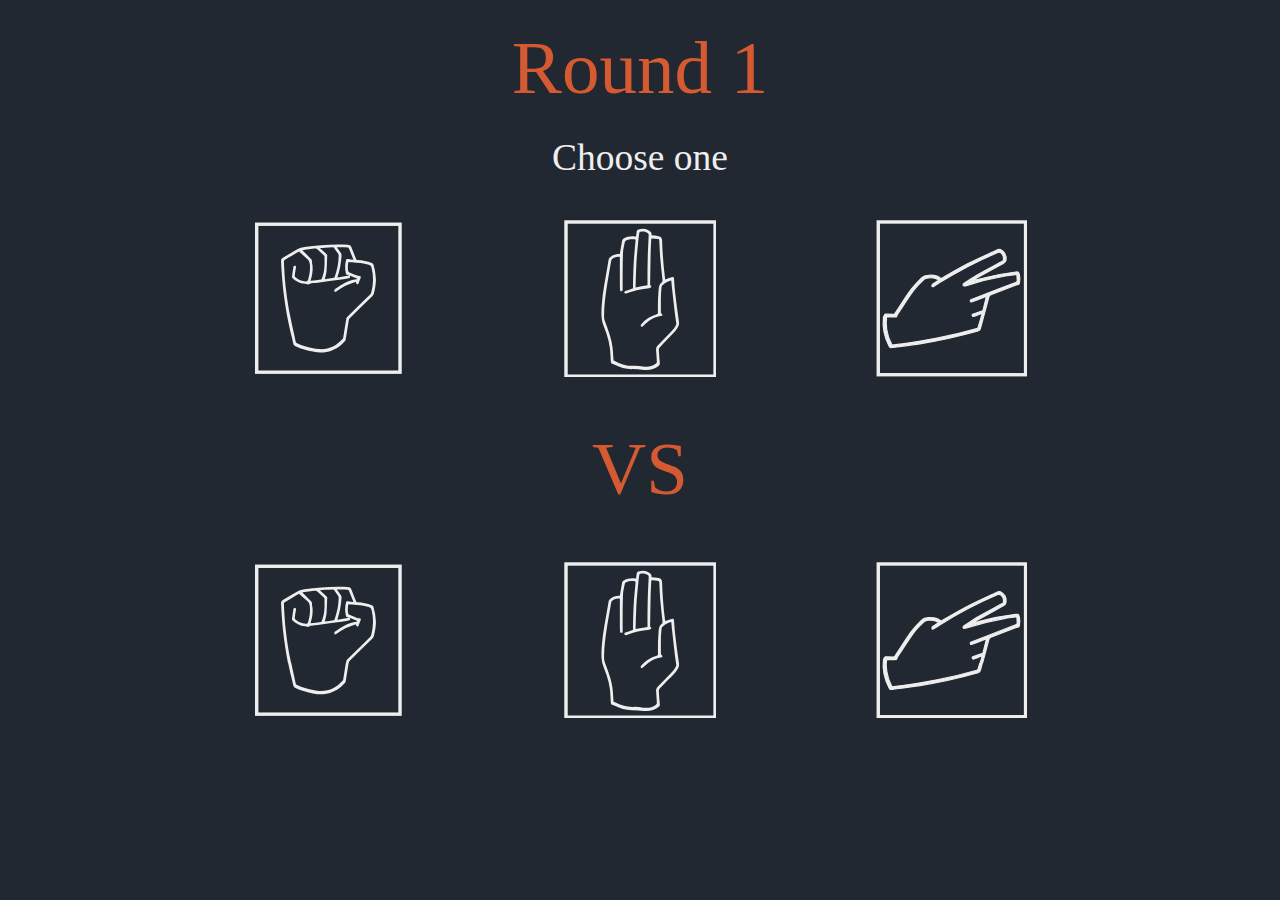
==== game.html @ c9808ce2 "Basic version of Rock, Paper & Scissors game" ====
<!DOCTYPE html>
<html lang="en">
<head>
    <meta charset="UTF-8">
    <meta http-equiv="X-UA-Compatible" content="IE=edge">
    <meta name="viewport" content="width=device-width, initial-scale=1.0">
    <title>Rock, Paper & Scissors</title>
    <link rel="stylesheet" href="https://cdnjs.cloudflare.com/ajax/libs/materialize/1.0.0/css/materialize.min.css">
    <link href="https://cdn.jsdelivr.net/npm/bootstrap@5.2.3/dist/css/bootstrap.min.css" rel="stylesheet">
    <link rel="stylesheet" href="css/style.css">
    <link rel="stylesheet" href="css/fonts.css">
    <script src="https://code.jquery.com/jquery-3.6.0.min.js"></script>
    <script type="module" src="js/script.js"></script>
</head>
<body>
    <div class="container container-game p-4">
        <h2 id="round-number" class="subtitle">Round </h2>
        <h3 class="text my-3">Choose one</h3>
        <div class="images">
            <span id="player-rock" class="element element-rock"><button class="element-button"></button></span>
            <span id="player-paper" class="element element-paper"><button class="element-button"></button></span>
            <span id="player-scissors" class="element element-scissors"><button class="element-button"></button></span>
        </div>
        <h2 id="round-status" class="subtitle my-4">VS</h2>
        <div class="images">
            <span id="cpu-rock" class="element cpu-rock"></span>
            <span id="cpu-paper" class="element cpu-paper"></span>
            <span id="cpu-scissors" class="element cpu-scissors"></span>
        </div>
    </div>
</body>
</html>
---- css/style.css ----
* {
    font-family: 'ZenKurenaido';
}

body {
    background-color: #222831;
}

.container {
    height: 100vh;
    display: flex;
    flex-direction: column;
    justify-content: center;
    align-items: center;
    text-align: center;
}

.title {
    font-size: 6.5rem;
    color: #EEEEEE;
}

.form {
    display: flex;
    flex-direction: column;
    align-items: center;
    width: 80%;
}

#name, .boton {
    width: 18rem;
    color: #EEEEEE;
}

#name {
    border-bottom: 1px solid #EEE;
}

.boton {
    height: 3rem;
    background-color: #D65A31;
    border-radius: 0px;
    letter-spacing: 1px;
    font-size: 1.5rem;
}

.boton:hover {
    background-color: rgba(214, 90, 49, 0.85);
    transition: 0.3s;
}

/*Game page*/
.container-game {
    justify-content: flex-start;
    align-items: inherit;
}

.subtitle {
    font-size: 5rem;
    color: #D65A31;
}

.center-item {
    display: flex;
    align-items: center;
    justify-content: center;
    height: 100vh;
}

.text {
    font-size: 2.5rem;
    color: #EEE;
}

.images {
    display: flex;
    justify-content: space-evenly;
}

.element, .element-button {
    width: 219.5px;
    height: 227.5px;
}

.element {
    display: inline-block;
    background-size: cover;
    margin: 25px 0;
}

.element-button {
    padding: 0;
    background: none;
    border: none;
}

.element-rock, .cpu-rock {
    background-image: url(../img/rock.svg);
}

.element-paper, .cpu-paper {
    background-image: url(../img/paper.svg);
}

.element-scissors, .cpu-scissors {
    background-image: url(../img/scissors.svg);
}

.element-rock:hover,  .element-paper:hover,  .element-scissors:hover, .element-button:hover {
    filter: invert(47%) sepia(23%) saturate(5207%) hue-rotate(343deg) brightness(89%) contrast(86%);
    transition: 0.1s;
    cursor: pointer;
}

/*Responsive*/
@media (min-width: 300px) and (max-width:689px) {
    .title, .subtitle {
        font-size: 4rem;
    }

    #name, #play {
        width: 16rem;
    }

    .element, .element-button {
        width: 84px;
        height: 87.5px; 
    }

    .element, .image {
        margin: 20px 0;
    }

    .form {
        width: 90%;
        margin: 1rem 0 !important;
        padding: 1rem 0 !important;
    }

    label, .boton {
        font-size: 1.7rem;
    }

    .formButton {
        margin: 8px;
    }

    .boton {
        width: 16rem;
        height: 3.5rem;
    }
}

@media (min-width: 690px) and (max-width: 1440px) {
    .title {
        font-size: 5rem;
    }

    .element, .element-button, .image {
        width: 151.5px;
        height: 156.5px;
    }
    .form {
        width: 100%;
        margin: 1rem 0 !important;
        padding: 1rem 0 !important;
    }

    label, .boton {
        font-size: 1.2rem;
    }

    .formButton {
        margin: 8px;
    }
}
---- css/fonts.css ----
@import url('https://fonts.googleapis.com/css2?family=Zen+Kurenaido&display=swap');

@font-face 
{
	font-family: 'ZenKurenaido';
	src: url('../fonts/ZenKurenaido-Regular.ttf');
}
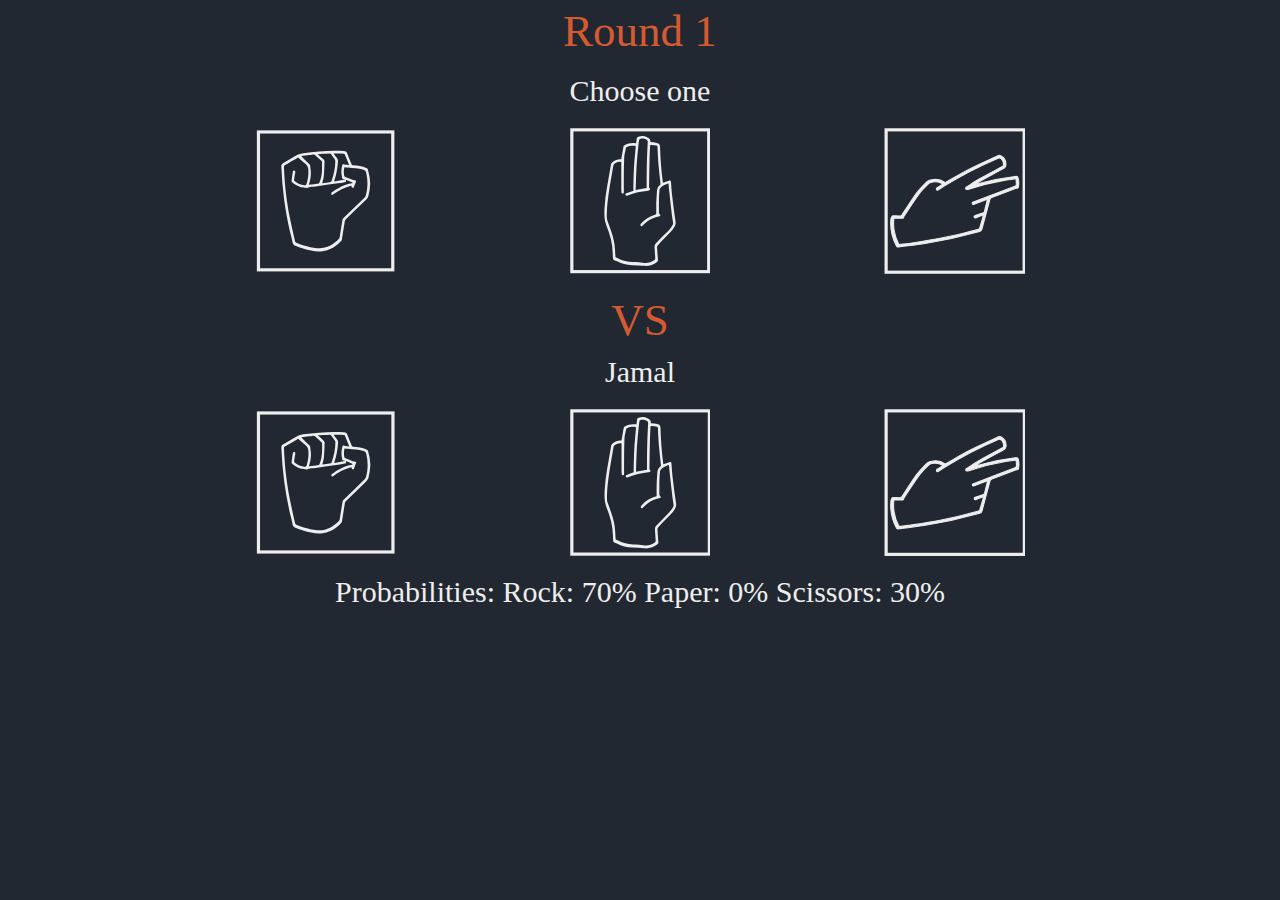
==== commit 3955963f: "Icon was added. CSS file was reorganized. Best counter was added. 270 CPU players with different pro" ====
--- a/game.html
+++ b/game.html
@@ -9,24 +9,28 @@
     <link href="https://cdn.jsdelivr.net/npm/bootstrap@5.2.3/dist/css/bootstrap.min.css" rel="stylesheet">
     <link rel="stylesheet" href="css/style.css">
     <link rel="stylesheet" href="css/fonts.css">
+    <link rel="icon" type="image/png" href="img/black-rock.png">
     <script src="https://code.jquery.com/jquery-3.6.0.min.js"></script>
     <script type="module" src="js/script.js"></script>
 </head>
 <body>
-    <div class="container container-game p-4">
-        <h2 id="round-number" class="subtitle">Round </h2>
-        <h3 class="text my-3">Choose one</h3>
+    <div class="container container-game">
+        <h2 id="round-number" class="subtitle my-3">Round </h2>
+        <h3 id="player-name" class="text my-1"></h3>
+        <h3 class="text my-1">Choose one</h3>
         <div class="images">
             <span id="player-rock" class="element element-rock"><button class="element-button"></button></span>
             <span id="player-paper" class="element element-paper"><button class="element-button"></button></span>
             <span id="player-scissors" class="element element-scissors"><button class="element-button"></button></span>
         </div>
-        <h2 id="round-status" class="subtitle my-4">VS</h2>
+        <h2 id="round-status" class="subtitle my-2">VS</h2>
+        <h3 id="opponent-name" class="text my-1"></h3>        
         <div class="images">
             <span id="cpu-rock" class="element cpu-rock"></span>
             <span id="cpu-paper" class="element cpu-paper"></span>
             <span id="cpu-scissors" class="element cpu-scissors"></span>
         </div>
+        <h3 id="opponent-probabilities" class="text my-1"></h3>
     </div>
 </body>
 </html>--- a/css/style.css
+++ b/css/style.css
@@ -6,34 +6,42 @@
     background-color: #222831;
 }
 
+.container, .form, .center-item, .images {
+    display: flex;
+    align-items: center;
+}
+
+.container, .form, .center-item {
+    flex-direction: column;
+}
+
+.title, #name, .boton, .boton:hover, .text {
+    color: #EEEEEE;
+}
+
+.container, .center-item {
+    height: 100vh;
+    justify-content: center;
+}
+
 .container {
-    height: 100vh;
-    display: flex;
-    flex-direction: column;
-    justify-content: center;
-    align-items: center;
     text-align: center;
 }
 
 .title {
     font-size: 6.5rem;
-    color: #EEEEEE;
 }
 
 .form {
-    display: flex;
-    flex-direction: column;
-    align-items: center;
     width: 80%;
 }
 
 #name, .boton {
     width: 18rem;
-    color: #EEEEEE;
 }
 
 #name {
-    border-bottom: 1px solid #EEE;
+    border-bottom: 1px solid #EEEEEE;
 }
 
 .boton {
@@ -45,7 +53,7 @@
 }
 
 .boton:hover {
-    background-color: rgba(214, 90, 49, 0.85);
+    background-color: rgba(214, 90, 49, 0.75);
     transition: 0.3s;
 }
 
@@ -56,24 +64,15 @@
 }
 
 .subtitle {
-    font-size: 5rem;
+    font-size: 4rem;
     color: #D65A31;
-}
-
-.center-item {
-    display: flex;
-    align-items: center;
-    justify-content: center;
-    height: 100vh;
 }
 
 .text {
     font-size: 2.5rem;
-    color: #EEE;
 }
 
 .images {
-    display: flex;
     justify-content: space-evenly;
 }
 
@@ -85,7 +84,7 @@
 .element {
     display: inline-block;
     background-size: cover;
-    margin: 25px 0;
+    margin: 20px 0;
 }
 
 .element-button {
@@ -106,29 +105,35 @@
     background-image: url(../img/scissors.svg);
 }
 
+.element-rock:hover {
+    background-image: url(../img/hover-rock.svg);
+}
+
+.element-paper:hover {
+    background-image: url(../img/hover-paper.svg);
+}
+
+.element-scissors:hover {
+    background-image: url(../img/hover-scissors.svg);
+}
+
 .element-rock:hover,  .element-paper:hover,  .element-scissors:hover, .element-button:hover {
-    filter: invert(47%) sepia(23%) saturate(5207%) hue-rotate(343deg) brightness(89%) contrast(86%);
     transition: 0.1s;
     cursor: pointer;
+}
+
+.br-probabilities {
+    display: none;
 }
 
 /*Responsive*/
 @media (min-width: 300px) and (max-width:689px) {
     .title, .subtitle {
-        font-size: 4rem;
-    }
-
-    #name, #play {
+        font-size: 3.5rem;
+    }
+
+    #name, #play, .boton {
         width: 16rem;
-    }
-
-    .element, .element-button {
-        width: 84px;
-        height: 87.5px; 
-    }
-
-    .element, .image {
-        margin: 20px 0;
     }
 
     .form {
@@ -146,8 +151,26 @@
     }
 
     .boton {
-        width: 16rem;
         height: 3.5rem;
+    }
+
+    .element, .element-button {
+        width: 84px;
+        height: 87.5px; 
+    }
+
+    .element, .image {
+        margin: 20px 0;
+    }
+
+    #opponent-probabilities {
+        font-size: 1.5rem;
+        margin-top: 0.15rem!important;
+        margin-bottom: 0.15rem!important;
+    }
+
+    .br-probabilities {
+        display: block;
     }
 }
 
@@ -156,10 +179,6 @@
         font-size: 5rem;
     }
 
-    .element, .element-button, .image {
-        width: 151.5px;
-        height: 156.5px;
-    }
     .form {
         width: 100%;
         margin: 1rem 0 !important;
@@ -173,4 +192,23 @@
     .formButton {
         margin: 8px;
     }
-}
+
+    .subtitle {
+        font-size: 3rem;
+        margin-top: 0.25rem!important;
+        margin-bottom: 0.25rem!important;
+    }
+
+    .element, .element-button, .image {
+        width: 140.5px;
+        height: 146.5px;
+    }
+
+    .element, .image {
+        margin: 15px 0;
+    }
+
+    .text {
+        font-size: 2rem;
+    }
+}
